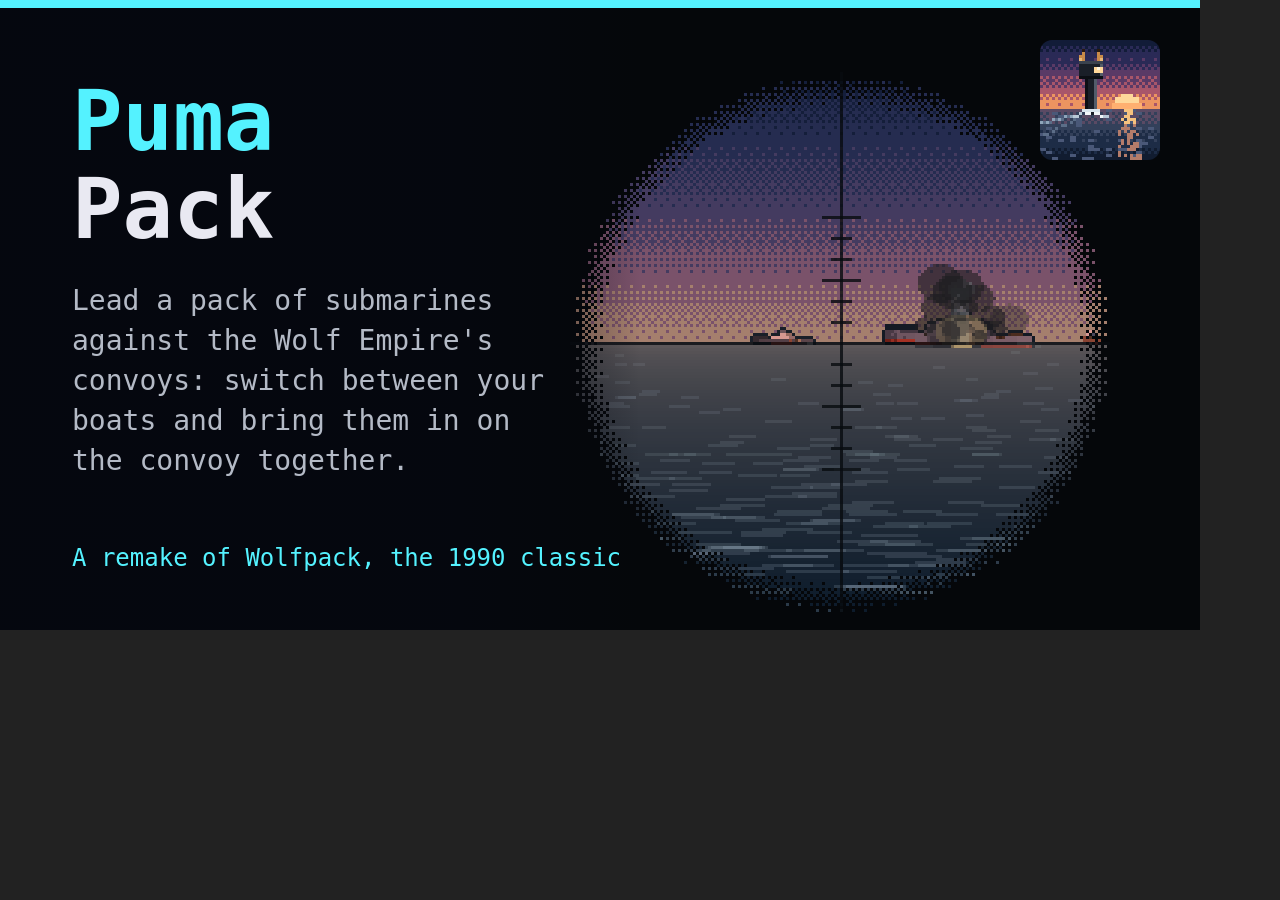
==== tools/og.html @ 7a7d07de "PumaPack: a pack of puma submarines, after Wolfpack (1990) Begins as a copy of Puma Service (its sea" ====
<!DOCTYPE html>
<html lang="en">
<head>
<meta charset="UTF-8">
<title>og.png</title>
<!-- The share card (og.png, 1200x630), laid out as the family's are (a cyan
     rule, the wordmark with "Puma" in cyan, the description, a tagline, the
     icon top right) beside a periscope view drawn by the game's own renderer
     at three times: a convoy at dusk, one ship hit and burning. Serve the
     repo over http, open tools/og.html, and save the canvas (window.ogPNG()
     is its data URL), or screenshot it headless at 1200x630:
       msedge --headless --hide-scrollbars --window-size=1200,630
              --screenshot=og.png http://127.0.0.1:8783/tools/og.html
     The description and tagline are placeholders until the owner words them.
     Not deployed. -->
<style>body{margin:0;background:#222;overflow:hidden}canvas{display:block}</style>
</head>
<body>
<canvas id="og" width="1200" height="630"></canvas>
<script>
const SRC = ["../js/util.js", "../js/engine/const.js", "../js/engine/sea.js", "../js/engine/sub.js", "../js/engine/ships.js", "../js/engine/detect.js", "../js/engine/escort.js", "../js/engine/weapons.js",
  "../js/engine/scenarios.js", "../js/engine/world.js", "../js/art/kit.js", "../js/art/model.js", "../js/art/ships.js", "../js/art/fx.js", "../js/art/view.js"];
(function next(i) { if (i === SRC.length) return main(); const e = document.createElement("script"); e.src = SRC[i] + "?t=" + Date.now(); e.onload = () => next(i + 1); document.head.appendChild(e); })(0);
</script>
<script>
function main() {
"use strict";
(() => {
  const K = PP.K, E = PP.Engine, V = PP.View, FX = PP.FX;
  PP.Sea.build();
  const S = E.newAction("custom", { seed: 11, real: PP.C.REAL_NONE, custom: { mi: 20, cls: "cougar", pack: "1", size: "medium", escorts: "light", time: "dusk", wx: "clear" } });
  S.t = Math.floor(S.t / PP.C.DAY) * PP.C.DAY + 18.25 * 3600;
  const cv0 = S.convoys[0], h = cv0.base;
  /* the eye: ahead of the convoy and off its bow, low, at periscope height */
  const ex = cv0.x + PP.hx(h) * 1900 + Math.cos(h) * 1500, ey = cv0.y + PP.hy(h) * 1900 + Math.sin(h) * 1500;
  const brg = PP.angTo(ex, ey, cv0.x, cv0.y);
  const hit = S.ships.filter(q => q.role === "merchant").sort((a, b) => Math.abs(PP.angDiff(brg, PP.angTo(ex, ey, a.x, a.y))) - Math.abs(PP.angDiff(brg, PP.angTo(ex, ey, b.x, b.y))))[1];
  hit.fire = 1;
  FX.hit(hit.x, hit.y, 1); for (const p of FX.items) p.t = p.life * 0.35;
  for (let i = 0; i < 10; i++) FX.smoke(hit.x + (Math.random() - 0.5) * 80, hit.y, 20 + i * 14, { r: 14 + i * 4, dark: 0.85, life: 30 });
  PP.ShipArt.budget = 99;
  const W = 400, H = 210, sc = K.mk(W, H), g0 = sc.getContext("2d");
  g0.fillStyle = "#05070a"; g0.fillRect(0, 0, W, H);
  const r = 90, cx = 280, cy = 114;
  V.draw(g0, S, { x: ex, y: ey, eyeH: 6, brg, fov: 15 * PP.DEG, cx, cy, r, now: 4000, aids: {}, calm: true, mask: "scope" });
  /* the periscope's glass: a ring, the reticle */
  for (let y = 0; y < H; y++) for (let x = 0; x < W; x++) { const d = Math.hypot(x - cx, y - cy); if (d > r || (d > r * 0.88 && K.bayer(x, y) + 0.5 < (d - r * 0.88) / (r * 0.12))) { g0.fillStyle = "#05070a"; g0.fillRect(x, y, 1, 1); } }
  g0.fillStyle = "rgba(8,12,16,.8)"; g0.fillRect(cx - r, cy, r * 2, 1); g0.fillRect(cx, cy - r, 1, r * 2);
  for (let i = -6; i <= 6; i++) if (i) { const y = cy + i * 7, w = i % 3 === 0 ? 6 : 3; g0.fillRect(cx - w, y, w * 2 + 1, 1); }
  const cv = document.getElementById("og"), g = cv.getContext("2d");
  g.imageSmoothingEnabled = false;
  g.drawImage(sc, 0, 0, 1200, 630);
  const sh = g.createLinearGradient(0, 0, 640, 0);
  sh.addColorStop(0, "rgba(5,7,15,.96)"); sh.addColorStop(0.7, "rgba(5,7,15,.86)"); sh.addColorStop(1, "rgba(5,7,15,0)");
  g.fillStyle = sh; g.fillRect(0, 0, 640, 630);
  g.fillStyle = "#54f2ff"; g.fillRect(0, 0, 1200, 8);
  const mono = 'Menlo, Consolas, "DejaVu Sans Mono", "Courier New", monospace';
  g.textBaseline = "alphabetic";
  g.font = `bold 84px ${mono}`;
  g.fillStyle = "#54f2ff"; g.fillText("Puma", 72, 150);
  g.fillStyle = "#e9e9f2"; g.fillText("Pack", 72, 238);
  g.font = `28px ${mono}`; g.fillStyle = "#b4bac6";
  const words = "Lead a pack of submarines against the Wolf Empire's convoys: switch between your boats and bring them in on the convoy together.".split(" "), lines = [""];
  for (const w of words) { const t = lines[lines.length - 1] ? lines[lines.length - 1] + " " + w : w; if (g.measureText(t).width > 500) lines.push(w); else lines[lines.length - 1] = t; }
  lines.forEach((l, i) => g.fillText(l, 72, 310 + i * 40));
  g.font = `24px ${mono}`; g.fillStyle = "#54f2ff";
  g.fillText("A remake of Wolfpack, the 1990 classic", 72, 566);
  const img = new Image();
  img.onload = () => { g.drawImage(img, 1040, 40, 120, 120); window.ogReady = true; document.title = "ready"; };
  img.src = "../icon.svg?" + Date.now();
  window.ogPNG = () => cv.toDataURL("image/png");
})();
}
</script>
</body>
</html>
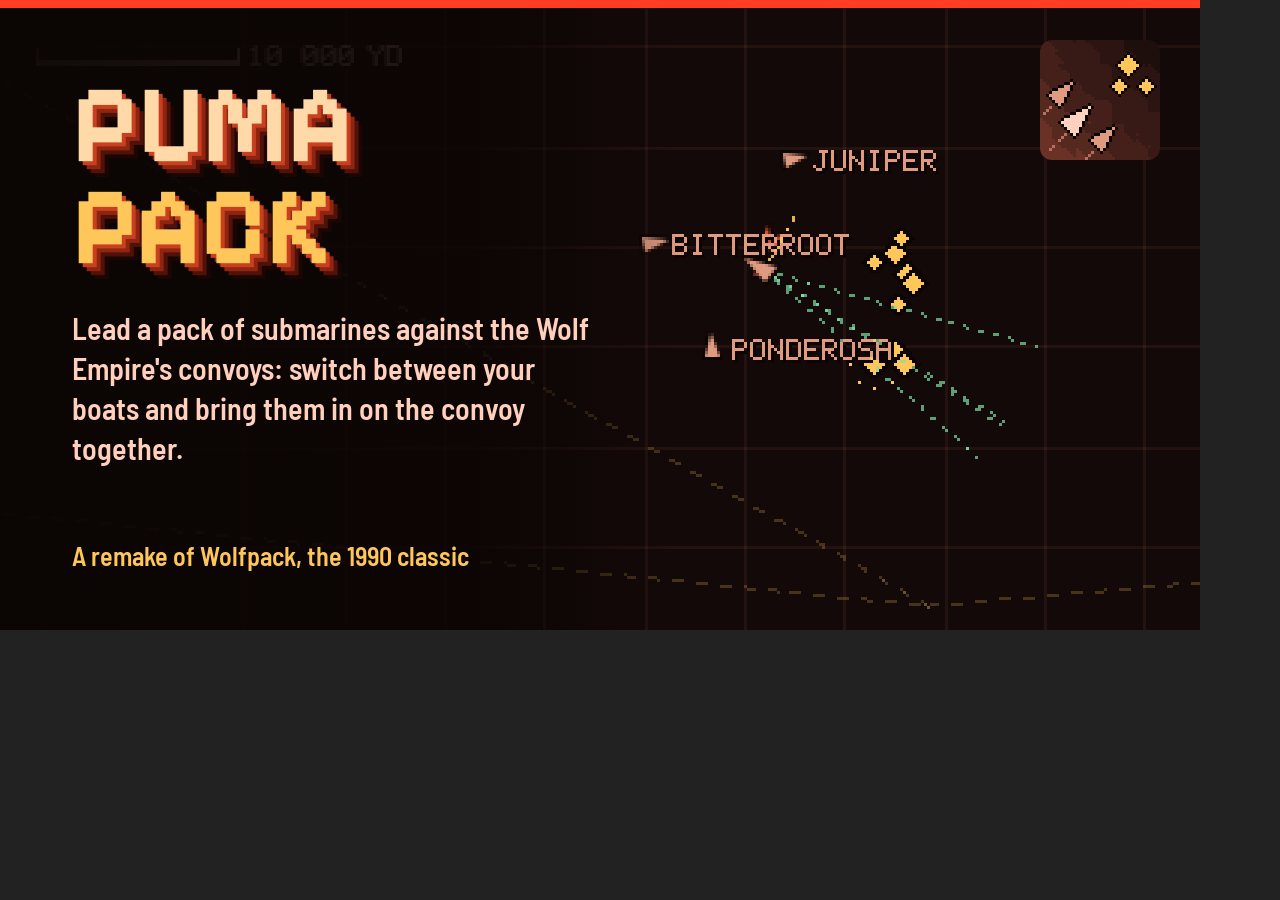
==== commit 3c28fce7: "Wolfpack's screens and controls, in a boat rigged for red light The map runs the battle: every boat " ====
--- a/tools/og.html
+++ b/tools/og.html
@@ -3,67 +3,55 @@
 <head>
 <meta charset="UTF-8">
 <title>og.png</title>
-<!-- The share card (og.png, 1200x630), laid out as the family's are (a cyan
-     rule, the wordmark with "Puma" in cyan, the description, a tagline, the
-     icon top right) beside a periscope view drawn by the game's own renderer
-     at three times: a convoy at dusk, one ship hit and burning. Serve the
+<!-- The share card (og.png, 1200x630): the wordmark as the title sets it,
+     the description, a tagline and the icon, over the plot under red light
+     drawn by the game's own chart at three times: a pack of four closing on
+     a night convoy. Serve the
      repo over http, open tools/og.html, and save the canvas (window.ogPNG()
      is its data URL), or screenshot it headless at 1200x630:
        msedge --headless --hide-scrollbars --window-size=1200,630
               --screenshot=og.png http://127.0.0.1:8783/tools/og.html
      The description and tagline are placeholders until the owner words them.
      Not deployed. -->
-<style>body{margin:0;background:#222;overflow:hidden}canvas{display:block}</style>
+<style>@font-face{font-family:"Pixelify Sans";font-weight:400 700;src:url(../fonts/pixelify-sans.woff2) format("woff2")}@font-face{font-family:"Barlow Semi Condensed";font-weight:600;src:url(../fonts/barlow-semi-condensed-600.woff2) format("woff2")}body{margin:0;background:#222;overflow:hidden}canvas{display:block}</style>
 </head>
 <body>
 <canvas id="og" width="1200" height="630"></canvas>
 <script>
 const SRC = ["../js/util.js", "../js/engine/const.js", "../js/engine/sea.js", "../js/engine/sub.js", "../js/engine/ships.js", "../js/engine/detect.js", "../js/engine/escort.js", "../js/engine/weapons.js",
-  "../js/engine/scenarios.js", "../js/engine/world.js", "../js/art/kit.js", "../js/art/model.js", "../js/art/ships.js", "../js/art/fx.js", "../js/art/view.js"];
-(function next(i) { if (i === SRC.length) return main(); const e = document.createElement("script"); e.src = SRC[i] + "?t=" + Date.now(); e.onload = () => next(i + 1); document.head.appendChild(e); })(0);
+  "../js/engine/scenarios.js", "../js/engine/world.js", "../js/engine/bot.js", "../js/engine/orders.js", "../js/art/kit.js", "../js/art/chart.js"];
+(function next(i) { if (i === SRC.length) return document.fonts.load('700 100px "Pixelify Sans"').then(() => document.fonts.load('600 30px "Barlow Semi Condensed"')).then(main); const e = document.createElement("script"); e.src = SRC[i] + "?t=" + Date.now(); e.onload = () => next(i + 1); document.head.appendChild(e); })(0);
 </script>
 <script>
 function main() {
 "use strict";
 (() => {
-  const K = PP.K, E = PP.Engine, V = PP.View, FX = PP.FX;
+  const K = PP.K, E = PP.Engine;
   PP.Sea.build();
-  const S = E.newAction("custom", { seed: 11, real: PP.C.REAL_NONE, custom: { mi: 20, cls: "cougar", pack: "1", size: "medium", escorts: "light", time: "dusk", wx: "clear" } });
-  S.t = Math.floor(S.t / PP.C.DAY) * PP.C.DAY + 18.25 * 3600;
-  const cv0 = S.convoys[0], h = cv0.base;
-  /* the eye: ahead of the convoy and off its bow, low, at periscope height */
-  const ex = cv0.x + PP.hx(h) * 1900 + Math.cos(h) * 1500, ey = cv0.y + PP.hy(h) * 1900 + Math.sin(h) * 1500;
-  const brg = PP.angTo(ex, ey, cv0.x, cv0.y);
-  const hit = S.ships.filter(q => q.role === "merchant").sort((a, b) => Math.abs(PP.angDiff(brg, PP.angTo(ex, ey, a.x, a.y))) - Math.abs(PP.angDiff(brg, PP.angTo(ex, ey, b.x, b.y))))[1];
-  hit.fire = 1;
-  FX.hit(hit.x, hit.y, 1); for (const p of FX.items) p.t = p.life * 0.35;
-  for (let i = 0; i < 10; i++) FX.smoke(hit.x + (Math.random() - 0.5) * 80, hit.y, 20 + i * 14, { r: 14 + i * 4, dark: 0.85, life: 30 });
-  PP.ShipArt.budget = 99;
-  const W = 400, H = 210, sc = K.mk(W, H), g0 = sc.getContext("2d");
-  g0.fillStyle = "#05070a"; g0.fillRect(0, 0, W, H);
-  const r = 90, cx = 280, cy = 114;
-  V.draw(g0, S, { x: ex, y: ey, eyeH: 6, brg, fov: 15 * PP.DEG, cx, cy, r, now: 4000, aids: {}, calm: true, mask: "scope" });
-  /* the periscope's glass: a ring, the reticle */
-  for (let y = 0; y < H; y++) for (let x = 0; x < W; x++) { const d = Math.hypot(x - cx, y - cy); if (d > r || (d > r * 0.88 && K.bayer(x, y) + 0.5 < (d - r * 0.88) / (r * 0.12))) { g0.fillStyle = "#05070a"; g0.fillRect(x, y, 1, 1); } }
-  g0.fillStyle = "rgba(8,12,16,.8)"; g0.fillRect(cx - r, cy, r * 2, 1); g0.fillRect(cx, cy - r, 1, r * 2);
-  for (let i = -6; i <= 6; i++) if (i) { const y = cy + i * 7, w = i % 3 === 0 ? 6 : 3; g0.fillRect(cx - w, y, w * 2 + 1, 1); }
+  /* the chart asks the play screen for its margins and labels; here there are none */
+  PP.Render = { safe: { t: 6, b: 6, tr: 6, br: 210 }, lab() {}, labels: [] };
+  const S = E.newAction("custom", { seed: 11, real: PP.C.REAL_NONE, custom: { mi: 20, cls: "caracal", pack: "4", size: "large", escorts: "light", time: "night", wx: "clear" } });
+  /* ten minutes on, the pack's captains closing */
+  const bot = PP.Bot.make();
+  for (let i = 0; i < 30000 && S.phase === "sea"; i++) E.tick(S, bot.cmd(S));
+  const W = 400, H = 210, sc = K.mk(W, H), g0 = sc.getContext("2d"), cv0 = S.convoys[0], z = PP.Chart.ZOOMS[3];
+  PP.Chart.draw(g0, S, { chartZoom: 3, chartAt: { x: cv0.x - W * 0.18 * z, y: cv0.y }, track: [], title: true }, {}, 0);
   const cv = document.getElementById("og"), g = cv.getContext("2d");
   g.imageSmoothingEnabled = false;
   g.drawImage(sc, 0, 0, 1200, 630);
-  const sh = g.createLinearGradient(0, 0, 640, 0);
-  sh.addColorStop(0, "rgba(5,7,15,.96)"); sh.addColorStop(0.7, "rgba(5,7,15,.86)"); sh.addColorStop(1, "rgba(5,7,15,0)");
-  g.fillStyle = sh; g.fillRect(0, 0, 640, 630);
-  g.fillStyle = "#54f2ff"; g.fillRect(0, 0, 1200, 8);
-  const mono = 'Menlo, Consolas, "DejaVu Sans Mono", "Courier New", monospace';
-  g.textBaseline = "alphabetic";
-  g.font = `bold 84px ${mono}`;
-  g.fillStyle = "#54f2ff"; g.fillText("Puma", 72, 150);
-  g.fillStyle = "#e9e9f2"; g.fillText("Pack", 72, 238);
-  g.font = `28px ${mono}`; g.fillStyle = "#b4bac6";
+  const sh = g.createLinearGradient(0, 0, 680, 0);
+  sh.addColorStop(0, "rgba(11,5,4,.97)"); sh.addColorStop(0.7, "rgba(11,5,4,.85)"); sh.addColorStop(1, "rgba(11,5,4,0)");
+  g.fillStyle = sh; g.fillRect(0, 0, 680, 630);
+  g.fillStyle = "#ff3d24"; g.fillRect(0, 0, 1200, 8);
+  /* the wordmark: block letters and a stepped shadow, as the title has them */
+  g.textBaseline = "alphabetic"; g.font = '700 110px "Pixelify Sans"';
+  const word = (t, y, col) => { [["#1c0604", 16], ["#4f1209", 12], ["#8e2412", 8], ["#c8401f", 4]].forEach(([c, o]) => { g.fillStyle = c; g.fillText(t, 72 + o, y + o); }); g.fillStyle = col; g.fillText(t, 72, y); };
+  word("PUMA", 160, "#ffd9a8"); word("PACK", 262, "#ffc65a");
+  g.font = '600 30px "Barlow Semi Condensed"'; g.fillStyle = "#ffd0bd";
   const words = "Lead a pack of submarines against the Wolf Empire's convoys: switch between your boats and bring them in on the convoy together.".split(" "), lines = [""];
-  for (const w of words) { const t = lines[lines.length - 1] ? lines[lines.length - 1] + " " + w : w; if (g.measureText(t).width > 500) lines.push(w); else lines[lines.length - 1] = t; }
-  lines.forEach((l, i) => g.fillText(l, 72, 310 + i * 40));
-  g.font = `24px ${mono}`; g.fillStyle = "#54f2ff";
+  for (const w of words) { const t = lines[lines.length - 1] ? lines[lines.length - 1] + " " + w : w; if (g.measureText(t).width > 520) lines.push(w); else lines[lines.length - 1] = t; }
+  lines.forEach((l, i) => g.fillText(l, 72, 340 + i * 40));
+  g.font = '600 26px "Barlow Semi Condensed"'; g.fillStyle = "#ffc65a";
   g.fillText("A remake of Wolfpack, the 1990 classic", 72, 566);
   const img = new Image();
   img.onload = () => { g.drawImage(img, 1040, 40, 120, 120); window.ogReady = true; document.title = "ready"; };
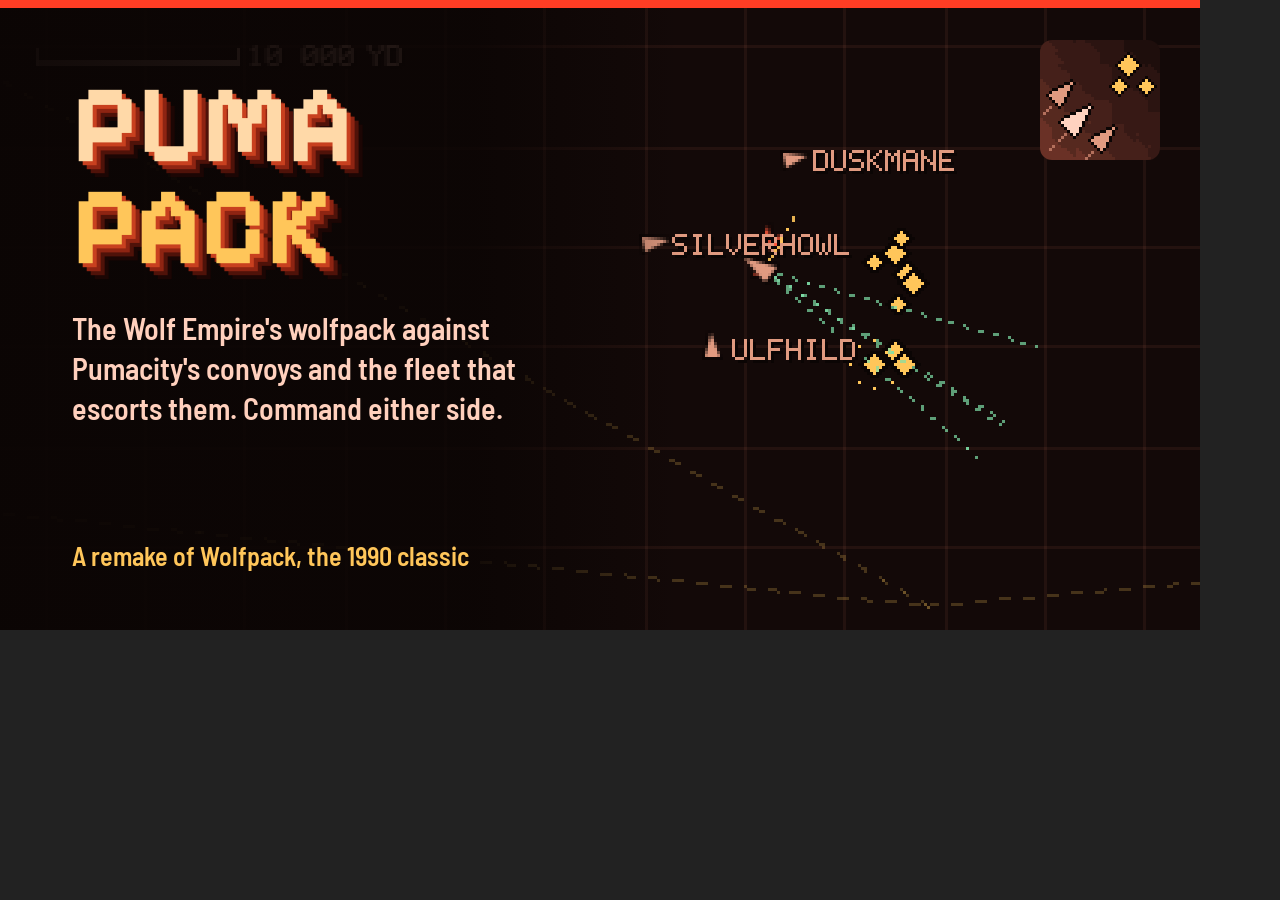
==== commit cf4e8989: "The PDF's side, and the new story: the Wolf Empire's wolfpack against Pumacity's convoys The escorts" ====
--- a/tools/og.html
+++ b/tools/og.html
@@ -48,7 +48,7 @@
   const word = (t, y, col) => { [["#1c0604", 16], ["#4f1209", 12], ["#8e2412", 8], ["#c8401f", 4]].forEach(([c, o]) => { g.fillStyle = c; g.fillText(t, 72 + o, y + o); }); g.fillStyle = col; g.fillText(t, 72, y); };
   word("PUMA", 160, "#ffd9a8"); word("PACK", 262, "#ffc65a");
   g.font = '600 30px "Barlow Semi Condensed"'; g.fillStyle = "#ffd0bd";
-  const words = "Lead a pack of submarines against the Wolf Empire's convoys: switch between your boats and bring them in on the convoy together.".split(" "), lines = [""];
+  const words = "The Wolf Empire's wolfpack against Pumacity's convoys and the fleet that escorts them. Command either side.".split(" "), lines = [""];
   for (const w of words) { const t = lines[lines.length - 1] ? lines[lines.length - 1] + " " + w : w; if (g.measureText(t).width > 520) lines.push(w); else lines[lines.length - 1] = t; }
   lines.forEach((l, i) => g.fillText(l, 72, 340 + i * 40));
   g.font = '600 26px "Barlow Semi Condensed"'; g.fillStyle = "#ffc65a";
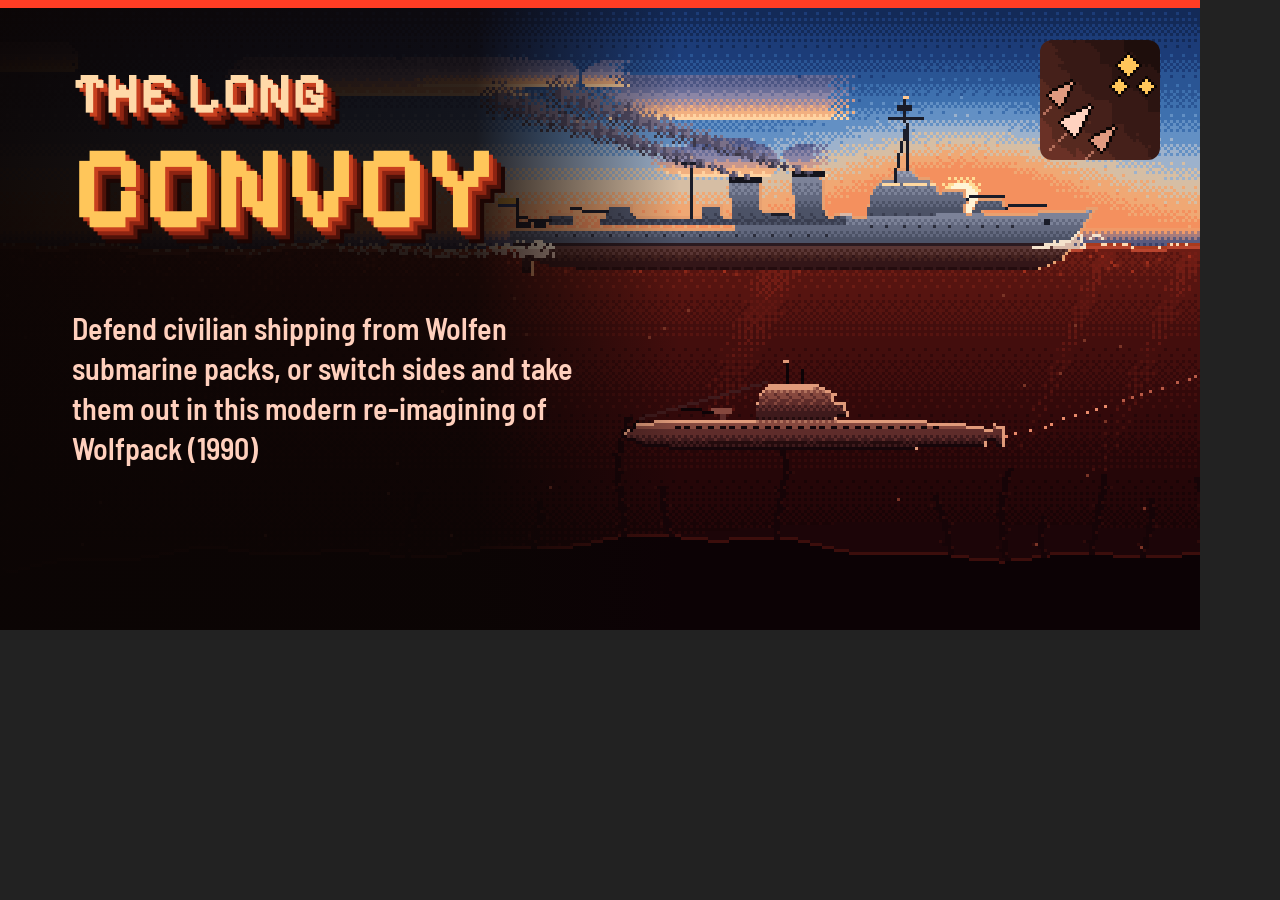
==== commit 1593c182: "The Long Convoy: renamed from PumaPack, with a painted title and a telegraph menu - The name is The " ====
--- a/tools/og.html
+++ b/tools/og.html
@@ -4,38 +4,32 @@
 <meta charset="UTF-8">
 <title>og.png</title>
 <!-- The share card (og.png, 1200x630): the wordmark as the title sets it,
-     the description, a tagline and the icon, over the plot under red light
-     drawn by the game's own chart at three times: a pack of four closing on
-     a night convoy. Serve the
+     the owner's line under it and the icon, over the title's painting (a
+     destroyer on the surface at dusk, a boat under her in the red sea) as a
+     still, drawn by js/art/intro.js at a third of the size. Serve the
      repo over http, open tools/og.html, and save the canvas (window.ogPNG()
      is its data URL), or screenshot it headless at 1200x630:
        msedge --headless --hide-scrollbars --window-size=1200,630
               --screenshot=og.png http://127.0.0.1:8783/tools/og.html
-     The description and tagline are placeholders until the owner words them.
+     The words are the owner's (2026-10-29).
      Not deployed. -->
 <style>@font-face{font-family:"Pixelify Sans";font-weight:400 700;src:url(../fonts/pixelify-sans.woff2) format("woff2")}@font-face{font-family:"Barlow Semi Condensed";font-weight:600;src:url(../fonts/barlow-semi-condensed-600.woff2) format("woff2")}body{margin:0;background:#222;overflow:hidden}canvas{display:block}</style>
 </head>
 <body>
 <canvas id="og" width="1200" height="630"></canvas>
 <script>
-const SRC = ["../js/util.js", "../js/engine/const.js", "../js/engine/sea.js", "../js/engine/sub.js", "../js/engine/ships.js", "../js/engine/detect.js", "../js/engine/escort.js", "../js/engine/weapons.js",
-  "../js/engine/scenarios.js", "../js/engine/world.js", "../js/engine/bot.js", "../js/engine/orders.js", "../js/art/kit.js", "../js/art/chart.js"];
+const SRC = ["../js/util.js", "../js/art/intro.js"];
 (function next(i) { if (i === SRC.length) return document.fonts.load('700 100px "Pixelify Sans"').then(() => document.fonts.load('600 30px "Barlow Semi Condensed"')).then(main); const e = document.createElement("script"); e.src = SRC[i] + "?t=" + Date.now(); e.onload = () => next(i + 1); document.head.appendChild(e); })(0);
 </script>
 <script>
 function main() {
 "use strict";
 (() => {
-  const K = PP.K, E = PP.Engine;
-  PP.Sea.build();
-  /* the chart asks the play screen for its margins and labels; here there are none */
-  PP.Render = { safe: { t: 6, b: 6, tr: 6, br: 210 }, lab() {}, labels: [] };
-  const S = E.newAction("custom", { seed: 11, real: PP.C.REAL_NONE, custom: { mi: 20, cls: "caracal", pack: "4", size: "large", escorts: "light", time: "night", wx: "clear" } });
-  /* ten minutes on, the pack's captains closing */
-  const bot = PP.Bot.make();
-  for (let i = 0; i < 30000 && S.phase === "sea"; i++) E.tick(S, bot.cmd(S));
-  const W = 400, H = 210, sc = K.mk(W, H), g0 = sc.getContext("2d"), cv0 = S.convoys[0], z = PP.Chart.ZOOMS[3];
-  PP.Chart.draw(g0, S, { chartZoom: 3, chartAt: { x: cv0.x - W * 0.18 * z, y: cv0.y }, track: [], title: true }, {}, 0);
+  /* the painting as a still (as with the motion turned down): the boat under the destroyer */
+  PP.calm = () => true;
+  const sc = document.createElement("canvas");
+  sc.width = 400; sc.height = 210;
+  PP.Intro.draw(sc, 0);
   const cv = document.getElementById("og"), g = cv.getContext("2d");
   g.imageSmoothingEnabled = false;
   g.drawImage(sc, 0, 0, 1200, 630);
@@ -46,13 +40,12 @@
   /* the wordmark: block letters and a stepped shadow, as the title has them */
   g.textBaseline = "alphabetic"; g.font = '700 110px "Pixelify Sans"';
   const word = (t, y, col) => { [["#1c0604", 16], ["#4f1209", 12], ["#8e2412", 8], ["#c8401f", 4]].forEach(([c, o]) => { g.fillStyle = c; g.fillText(t, 72 + o, y + o); }); g.fillStyle = col; g.fillText(t, 72, y); };
-  word("PUMA", 160, "#ffd9a8"); word("PACK", 262, "#ffc65a");
+  g.font = '700 58px "Pixelify Sans"'; word("THE LONG", 112, "#ffd9a8");
+  g.font = '700 118px "Pixelify Sans"'; word("CONVOY", 226, "#ffc65a");
   g.font = '600 30px "Barlow Semi Condensed"'; g.fillStyle = "#ffd0bd";
-  const words = "The Wolf Empire's wolfpack against Pumacity's convoys and the fleet that escorts them. Command either side.".split(" "), lines = [""];
+  const words = "Defend civilian shipping from Wolfen submarine packs, or switch sides and take them out in this modern re-imagining of Wolfpack (1990)".split(" "), lines = [""];
   for (const w of words) { const t = lines[lines.length - 1] ? lines[lines.length - 1] + " " + w : w; if (g.measureText(t).width > 520) lines.push(w); else lines[lines.length - 1] = t; }
   lines.forEach((l, i) => g.fillText(l, 72, 340 + i * 40));
-  g.font = '600 26px "Barlow Semi Condensed"'; g.fillStyle = "#ffc65a";
-  g.fillText("A remake of Wolfpack, the 1990 classic", 72, 566);
   const img = new Image();
   img.onload = () => { g.drawImage(img, 1040, 40, 120, 120); window.ogReady = true; document.title = "ready"; };
   img.src = "../icon.svg?" + Date.now();
